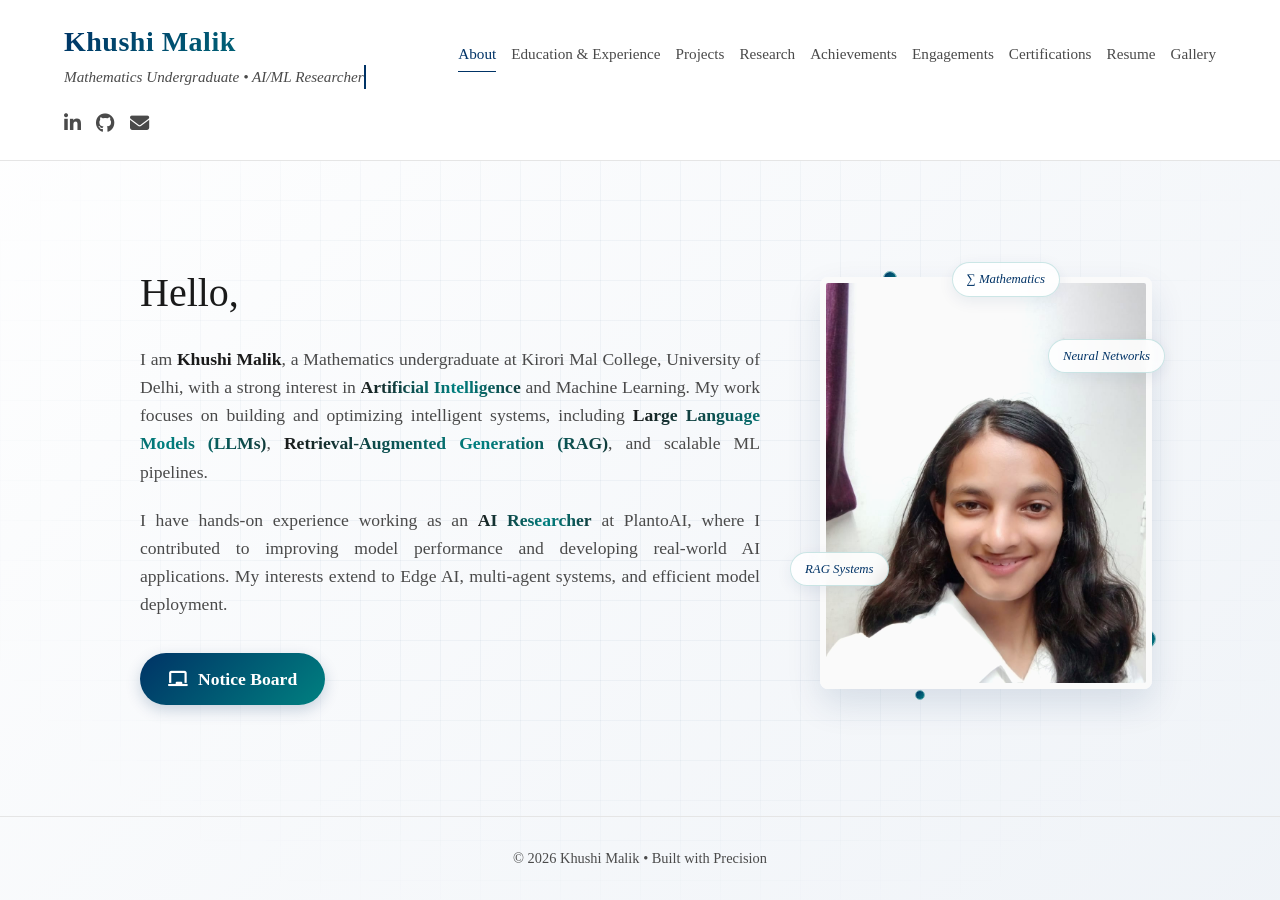
==== index.html @ 65e7c0f2 "Add files via upload" ====
<!DOCTYPE html>
<html lang="en">
<head>
    <meta charset="UTF-8">
    <meta name="viewport" content="width=device-width, initial-scale=1.0">
    <title>Khushi Malik | Portfolio</title>
    <link rel="icon" type="image/png" href="images/logo.jpg">
    <link rel="stylesheet" href="https://cdnjs.cloudflare.com/ajax/libs/font-awesome/6.4.0/css/all.min.css">
    
    <style>
        /* --- PROFESSIONAL RESET & VARIABLES --- */
        :root {
            --bg-color: #ffffff;
            --text-main: #1a1a1a;
            --text-muted: #4a4a4a;
            --accent-color: #003366; 
            --accent-gradient: linear-gradient(135deg, #003366, #008080); 
            --border-color: #e5e5e5;
            --transition: all 0.3s ease-in-out;
        }

        html {
            scroll-behavior: smooth;
        }

        body {
            font-family: 'Times New Roman', Times, serif;
            margin: 0;
            padding: 0;
            color: var(--text-main);
            background: linear-gradient(-45deg, #ffffff, #f4f7f9, #eaeff5, #ffffff);
            background-size: 400% 400%;
            animation: subtleBackground 15s ease infinite;
            line-height: 1.6;
            overflow-x: hidden;
            display: flex;
            flex-direction: column;
            min-height: 100vh;
        }

        @keyframes subtleBackground {
            0% { background-position: 0% 50%; }
            50% { background-position: 100% 50%; }
            100% { background-position: 0% 50%; }
        }

        /* --- GLOBAL ANIMATED MATH GRID --- */
        .math-grid {
            position: fixed; /* Fixed to cover whole background */
            top: 0; left: 0; right: 0; bottom: 0;
            background-image: 
                linear-gradient(rgba(0, 51, 102, 0.04) 1px, transparent 1px),
                linear-gradient(90deg, rgba(0, 51, 102, 0.04) 1px, transparent 1px);
            background-size: 40px 40px;
            z-index: -1;
            mask-image: radial-gradient(ellipse at center, black 40%, transparent 80%);
            -webkit-mask-image: radial-gradient(ellipse at center, black 40%, transparent 80%);
            animation: panGrid 20s linear infinite;
        }

        @keyframes panGrid {
            from { background-position: 0 0; }
            to { background-position: 40px 40px; }
        }

        /* --- SCROLL ANIMATION CLASSES --- */
        .fade-in-element {
            opacity: 0;
            transform: translateY(25px);
            transition: opacity 0.8s ease-out, transform 0.8s ease-out;
            will-change: opacity, transform;
        }
        .fade-in-element.is-visible {
            opacity: 1;
            transform: translateY(0);
        }

        a {
            text-decoration: none;
            color: var(--accent-color);
            transition: var(--transition);
        }

        /* --- HEADER & BRANDING --- */
        header {
            background-color: rgba(255, 255, 255, 0.95);
            backdrop-filter: blur(10px);
            border-bottom: 1px solid var(--border-color);
            padding: 20px 5%;
            position: sticky;
            top: 0;
            z-index: 1000;
        }

        .header-container {
            max-width: 1200px;
            margin: 0 auto;
            display: flex;
            align-items: center;
            justify-content: space-between;
            flex-wrap: wrap;
            gap: 20px;
        }

        .brand-wrapper {
            display: flex;
            align-items: center;
            gap: 15px;
        }

        .logo {
            height: 65px;
            width: auto;
            object-fit: cover;
            clip-path: inset(4% round 14px); 
            transition: transform 0.3s ease, filter 0.3s ease;
        }

        .logo:hover {
            transform: scale(1.05);
            filter: brightness(1.15);
        }

        .brand-text {
            display: flex;
            flex-direction: column;
            overflow: hidden;
        }

        .name-heading {
            margin: 0;
            font-size: 1.75rem;
            font-weight: bold;
            background: var(--accent-gradient);
            -webkit-background-clip: text;
            -webkit-text-fill-color: transparent;
            letter-spacing: 0.5px;
        }

        .tagline {
            margin: 0;
            font-size: 0.95rem;
            font-style: italic;
            color: var(--text-muted);
            display: inline-block;
            white-space: nowrap;
            overflow: hidden;
            border-right: 2px solid var(--accent-color);
            animation: typingCode 3.5s steps(45, end), blinkCursor .75s step-end infinite;
        }

        @keyframes typingCode {
            from { width: 0; }
            to { width: 100%; }
        }

        @keyframes blinkCursor {
            from, to { border-color: transparent; }
            50% { border-color: var(--accent-color); }
        }

        /* --- NAVIGATION --- */
        nav {
            display: flex;
            flex-wrap: wrap;
            gap: 15px;
            align-items: center;
        }

        nav a {
            color: var(--text-muted);
            font-size: 0.95rem;
            padding: 5px 0;
            position: relative;
        }

        nav a:hover, nav a.active {
            color: var(--accent-color);
        }

        nav a::after {
            content: '';
            position: absolute;
            width: 0;
            height: 1px;
            bottom: 0;
            left: 0;
            background-color: var(--accent-color);
            transition: width 0.3s ease;
        }

        nav a:hover::after, nav a.active::after {
            width: 100%;
        }

        /* --- SOCIAL LINKS --- */
        .social-links {
            display: flex;
            gap: 15px;
        }

        .social-icon {
            color: var(--text-muted);
            font-size: 1.2rem;
        }

        .social-icon:hover {
            color: var(--accent-color);
            transform: translateY(-2px);
        }

        main {
            flex-grow: 1;
        }

        /* --- HERO / ABOUT PAGE --- */
        .hero-content {
            position: relative;
            padding: 100px 5%;
            max-width: 1000px;
            margin: 0 auto;
            z-index: 1;
        }

        .hero-main {
            display: flex;
            align-items: center;
            gap: 60px;
        }

        .hero-text {
            flex: 1;
        }

        .hero-text h2 {
            font-size: 2.5rem;
            font-weight: normal;
            margin-top: 0;
            margin-bottom: 20px;
            color: var(--text-main);
        }

        .hero-text p {
            font-size: 1.1rem;
            color: var(--text-muted);
            margin-bottom: 20px;
            text-align: justify;
        }

        .hero-text strong {
            color: var(--text-main);
            font-weight: bold;
            position: relative;
        }

        .shimmer-text {
            background: linear-gradient(90deg, var(--text-main) 0%, #008080 30%, var(--text-main) 60%);
            background-size: 200% auto;
            color: transparent;
            -webkit-background-clip: text;
            background-clip: text;
            animation: dataShimmer 3.5s linear infinite;
            font-weight: bold;
        }

        @keyframes dataShimmer {
            to { background-position: 200% center; }
        }

        .profile-frame {
            flex-shrink: 0;
            width: 320px;
            position: relative;
        }

        .neural-node {
            position: absolute;
            background: var(--accent-gradient);
            border-radius: 50%;
            z-index: 0;
            animation: floatNode 6s ease-in-out infinite;
        }

        .neural-node::before {
            content: '';
            position: absolute;
            top: 50%; left: 50%;
            width: 100%; height: 100%;
            transform: translate(-50%, -50%);
            border-radius: 50%;
            border: 1px solid rgba(0, 128, 128, 0.5);
            animation: pulseSignal 2.5s infinite ease-out;
        }

        .node-1 { width: 12px; height: 12px; top: -5px; left: 20%; animation-delay: 0s; }
        .node-2 { width: 18px; height: 18px; bottom: 10%; right: -15px; animation-delay: -2s; }
        .node-3 { width: 8px; height: 8px; bottom: -10px; left: 30%; animation-delay: -4s; }

        @keyframes floatNode {
            0%, 100% { transform: translateY(0); }
            50% { transform: translateY(-12px); }
        }

        @keyframes pulseSignal {
            0% { width: 100%; height: 100%; opacity: 1; }
            100% { width: 400%; height: 400%; opacity: 0; }
        }

        .skill-badge {
            position: absolute;
            background: rgba(255, 255, 255, 0.85);
            backdrop-filter: blur(5px);
            border: 1px solid rgba(0, 128, 128, 0.2);
            padding: 6px 14px;
            border-radius: 20px;
            font-size: 0.8rem;
            color: var(--accent-color);
            box-shadow: 0 4px 15px rgba(0, 51, 102, 0.08);
            z-index: 5;
            font-style: italic;
            animation: hoverBadge 4s ease-in-out infinite alternate;
        }

        .badge-llm { top: 15%; right: -25px; animation-delay: 0s; }
        .badge-rag { bottom: 25%; left: -30px; animation-delay: -1.5s; }
        .badge-math { top: -15px; right: 25%; animation-delay: -3s; }

        @keyframes hoverBadge {
            from { transform: translateY(0px) rotate(0deg); }
            to { transform: translateY(-8px) rotate(1.5deg); }
        }

        .profile-image {
            width: 100%;
            height: auto;
            aspect-ratio: 4/5;
            object-fit: cover;
            object-position: center 15%;
            border-radius: 8px;
            border: 6px solid var(--bg-color);
            box-shadow: 0 15px 35px rgba(0, 51, 102, 0.12);
            filter: contrast(1.03) saturate(1.05) brightness(0.98); 
            display: block;
            position: relative;
            z-index: 2;
            transition: transform 0.4s ease, filter 0.4s ease, box-shadow 0.4s ease;
        }

        .profile-frame:hover .profile-image {
            transform: translateY(-5px) scale(1.02);
            filter: contrast(1.08) saturate(1.1) brightness(1);
            box-shadow: 0 20px 45px rgba(0, 128, 128, 0.18);
        }
        .profile-frame:hover .profile-image {
            transform: translateY(-5px) scale(1.02);
            filter: contrast(1.08) saturate(1.1) brightness(1);
            box-shadow: 0 20px 45px rgba(0, 128, 128, 0.18);
        }

        /* --- NOTICE BOARD BUTTON --- */
        .notice-board-container {
            margin-top: 35px;
        }

        .btn-notice {
            display: inline-flex;
            align-items: center;
            gap: 10px;
            padding: 12px 28px;
            background: var(--accent-gradient);
            color: #ffffff;
            font-weight: bold;
            font-family: 'Times New Roman', Times, serif;
            font-size: 1.1rem;
            border-radius: 30px;
            transition: var(--transition);
            box-shadow: 0 5px 15px rgba(0, 51, 102, 0.2);
            text-decoration: none;
            position: relative;
            overflow: hidden;
        }

        .btn-notice:hover {
            transform: translateY(-4px);
            box-shadow: 0 10px 25px rgba(0, 128, 128, 0.35);
            color: #ffffff;
        }

        /* Subtle shine effect on the button */
        .btn-notice::after {
            content: '';
            position: absolute;
            top: -50%; left: -50%;
            width: 200%; height: 200%;
            background: rgba(255, 255, 255, 0.1);
            transform: rotate(45deg);
            transition: all 0.3s ease;
            opacity: 0;
        }

        .btn-notice:hover::after {
            opacity: 1;
            transform: rotate(45deg) translate(50%, 50%);
        }

        /* --- FOOTER --- */
        footer {
            border-top: 1px solid var(--border-color);
            padding: 30px 5%;
            text-align: center;
            margin-top: auto; 
        }

        .copyright-tag {
            margin: 0;
            font-size: 0.9rem;
            color: var(--text-muted);
        }

        /* --- RESPONSIVE DESIGN --- */
        @media (max-width: 992px) {
            .header-container {
                flex-direction: column;
                align-items: center; 
                gap: 15px;
            }
            .brand-wrapper {
                flex-direction: column;
                text-align: center;
            }
            .social-links {
                position: static; 
            }
            nav {
                justify-content: center;
            }
        }

        @media (max-width: 768px) {
            .hero-content {
                padding: 60px 5%; 
            }
            .hero-main {
                flex-direction: column-reverse;
                gap: 40px;
                text-align: center; 
            }
            .hero-text p {
                text-align: center; 
            }
            .profile-frame {
                width: 240px;
                margin: 0 auto;
            }
            .skill-badge {
                font-size: 0.7rem;
                padding: 4px 10px;
            }
            .badge-llm { right: -10px; top: 10%; }
            .badge-rag { left: -10px; bottom: 15%; }
            .badge-math { right: 20%; top: -20px; }
        
            nav {
                flex-wrap: nowrap;
                overflow-x: auto;
                width: 100%;
                justify-content: flex-start;
                padding-bottom: 5px;
                -webkit-overflow-scrolling: touch; 
                scrollbar-width: none; 
            }
            nav::-webkit-scrollbar { display: none; }
            nav a { white-space: nowrap; }
            .social-links { margin-top: 10px; }
        }

        @media (max-width: 480px) {
            header { padding: 15px 5%; }
            .name-heading { font-size: 1.5rem; }
            .tagline {
                white-space: normal;
                border-right: none;
                font-size: 0.85rem;
            }
            .hero-text h2 { font-size: 2rem; }
            .profile-frame { width: 200px; }
            .hero-text p { font-size: 1rem; }
        }
    </style>
</head>

<body>

<header>
    <div class="header-container">
        <div class="brand-wrapper">
            <img src="../images/logo.jpg" alt="AIMatrix Logo" class="logo" onerror="this.style.display='none'">
            <div class="brand-text">
                <h1 class="name-heading">Khushi Malik</h1>
                <p class="tagline">Mathematics Undergraduate • AI/ML Researcher</p>
            </div>
        </div>
        
        <nav>
            <a href="index.html" class="active">About</a>
            <a href="pages/education and experience.html">Education & Experience</a>
            <a href="pages/projects.html">Projects</a>
            <a href="pages/research.html">Research</a>
            <a href="pages/achievements.html">Achievements</a>
            <a href="pages/engagements.html">Engagements</a>
            <a href="pages/certifications.html">Certifications</a>
            <a href="pages/resume.html">Resume</a>
            <a href="pages/gallery.html">Gallery</a>
        </nav>
        
        <div class="social-links">
            <a href="https://www.linkedin.com/in/khushi-6b972b280/" target="_blank" class="social-icon" title="LinkedIn">
                <i class="fab fa-linkedin-in"></i>
            </a>
            <a href="https://github.com/khushimalik3122/" target="_blank" class="social-icon" title="GitHub">
                <i class="fab fa-github"></i>
            </a>
            <a href="mailto:khushimalik511263@gmail.com" class="social-icon" title="Email">
                <i class="fas fa-envelope"></i>
            </a>
        </div>
    </div>
</header>

<main>
    <!-- Background grid added outside content to act as background -->
    <div class="math-grid"></div>

    <section class="hero-content fade-in-element" id="about">
        <div class="hero-main">
            <div class="hero-text">
                <h2>Hello,</h2>
                <p>
                    I am <strong>Khushi Malik</strong>, a Mathematics undergraduate at Kirori Mal College, 
                    University of Delhi, with a strong interest in <span class="shimmer-text">Artificial Intelligence</span> and Machine Learning. 
                    My work focuses on building and optimizing intelligent systems, including <span class="shimmer-text">Large Language Models (LLMs)</span>, 
                    <span class="shimmer-text">Retrieval-Augmented Generation (RAG)</span>, and scalable ML pipelines.
                </p>
                <p>
                    I have hands-on experience working as an <span class="shimmer-text">AI Researcher</span> at PlantoAI, where I contributed to improving 
                    model performance and developing real-world AI applications. My interests extend to Edge AI, 
                    multi-agent systems, and efficient model deployment.
                </p>
                <div class="notice-board-container fade-in-element">
                    <a href="https://wbd.ms/share/v2/[base64]" target="_blank" class="btn-notice" title="View My Notice Board">
                        <i class="fas fa-chalkboard"></i> Notice Board
                    </a>
                </div>                
            </div>

            <div class="profile-frame">
                <!-- Animated Research & AI Elements -->
                <div class="neural-node node-1"></div>
                <div class="neural-node node-2"></div>
                <div class="neural-node node-3"></div>

                <div class="skill-badge badge-math">∑ Mathematics</div>
                <div class="skill-badge badge-llm">Neural Networks</div>
                <div class="skill-badge badge-rag">RAG Systems</div>
                
                <img src="images/khushiphoto.jpg" alt="Khushi Malik" class="profile-image" onerror="this.src='https://placehold.co/400x500/eeeeee/999999?text=Profile+Photo'">
            </div>
        </div>
    </section>
</main>

<footer>
    <p class="copyright-tag">© 2026 Khushi Malik • Built with Precision</p>
</footer>

<script>
    document.addEventListener("DOMContentLoaded", () => {
        // Intersection Observer for Smooth Scroll Fade-ins
        const observerOptions = {
            root: null,
            rootMargin: '0px',
            threshold: 0.15 
        };

        const scrollObserver = new IntersectionObserver((entries, observer) => {
            entries.forEach((entry, index) => {
                if (entry.isIntersecting) {
                    setTimeout(() => {
                        entry.target.classList.add('is-visible');
                    }, index * 100);
                    observer.unobserve(entry.target);
                }
            });
        }, observerOptions);

        const animatedElements = document.querySelectorAll('.fade-in-element');
        animatedElements.forEach(el => scrollObserver.observe(el));
    });
</script>

</body>
</html>
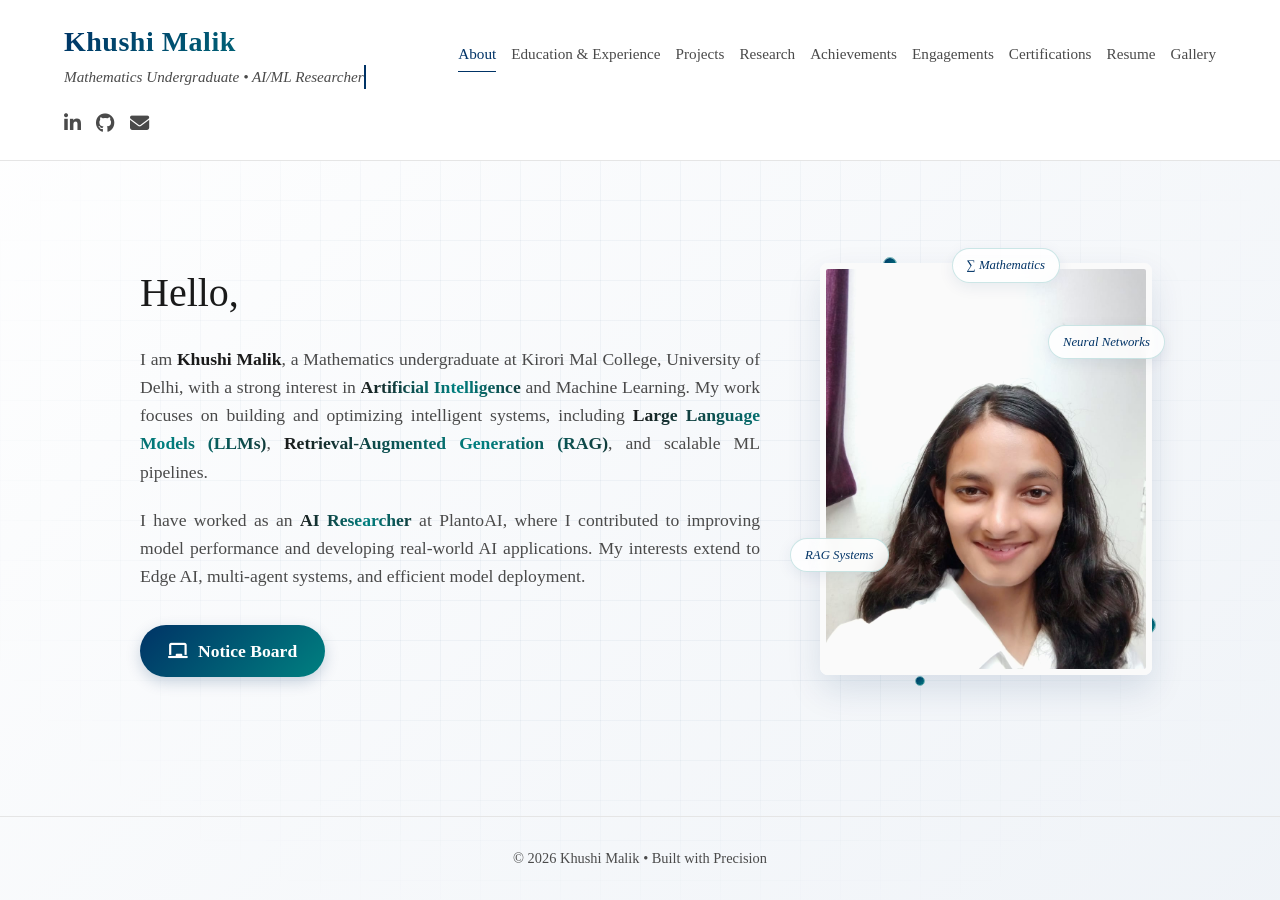
==== commit d380db2c: "Update index.html" ====
--- a/index.html
+++ b/index.html
@@ -542,7 +542,7 @@
                     <span class="shimmer-text">Retrieval-Augmented Generation (RAG)</span>, and scalable ML pipelines.
                 </p>
                 <p>
-                    I have hands-on experience working as an <span class="shimmer-text">AI Researcher</span> at PlantoAI, where I contributed to improving 
+                    I have worked as an <span class="shimmer-text">AI Researcher</span> at PlantoAI, where I contributed to improving 
                     model performance and developing real-world AI applications. My interests extend to Edge AI, 
                     multi-agent systems, and efficient model deployment.
                 </p>
@@ -599,4 +599,4 @@
 </script>
 
 </body>
-</html>+</html>
